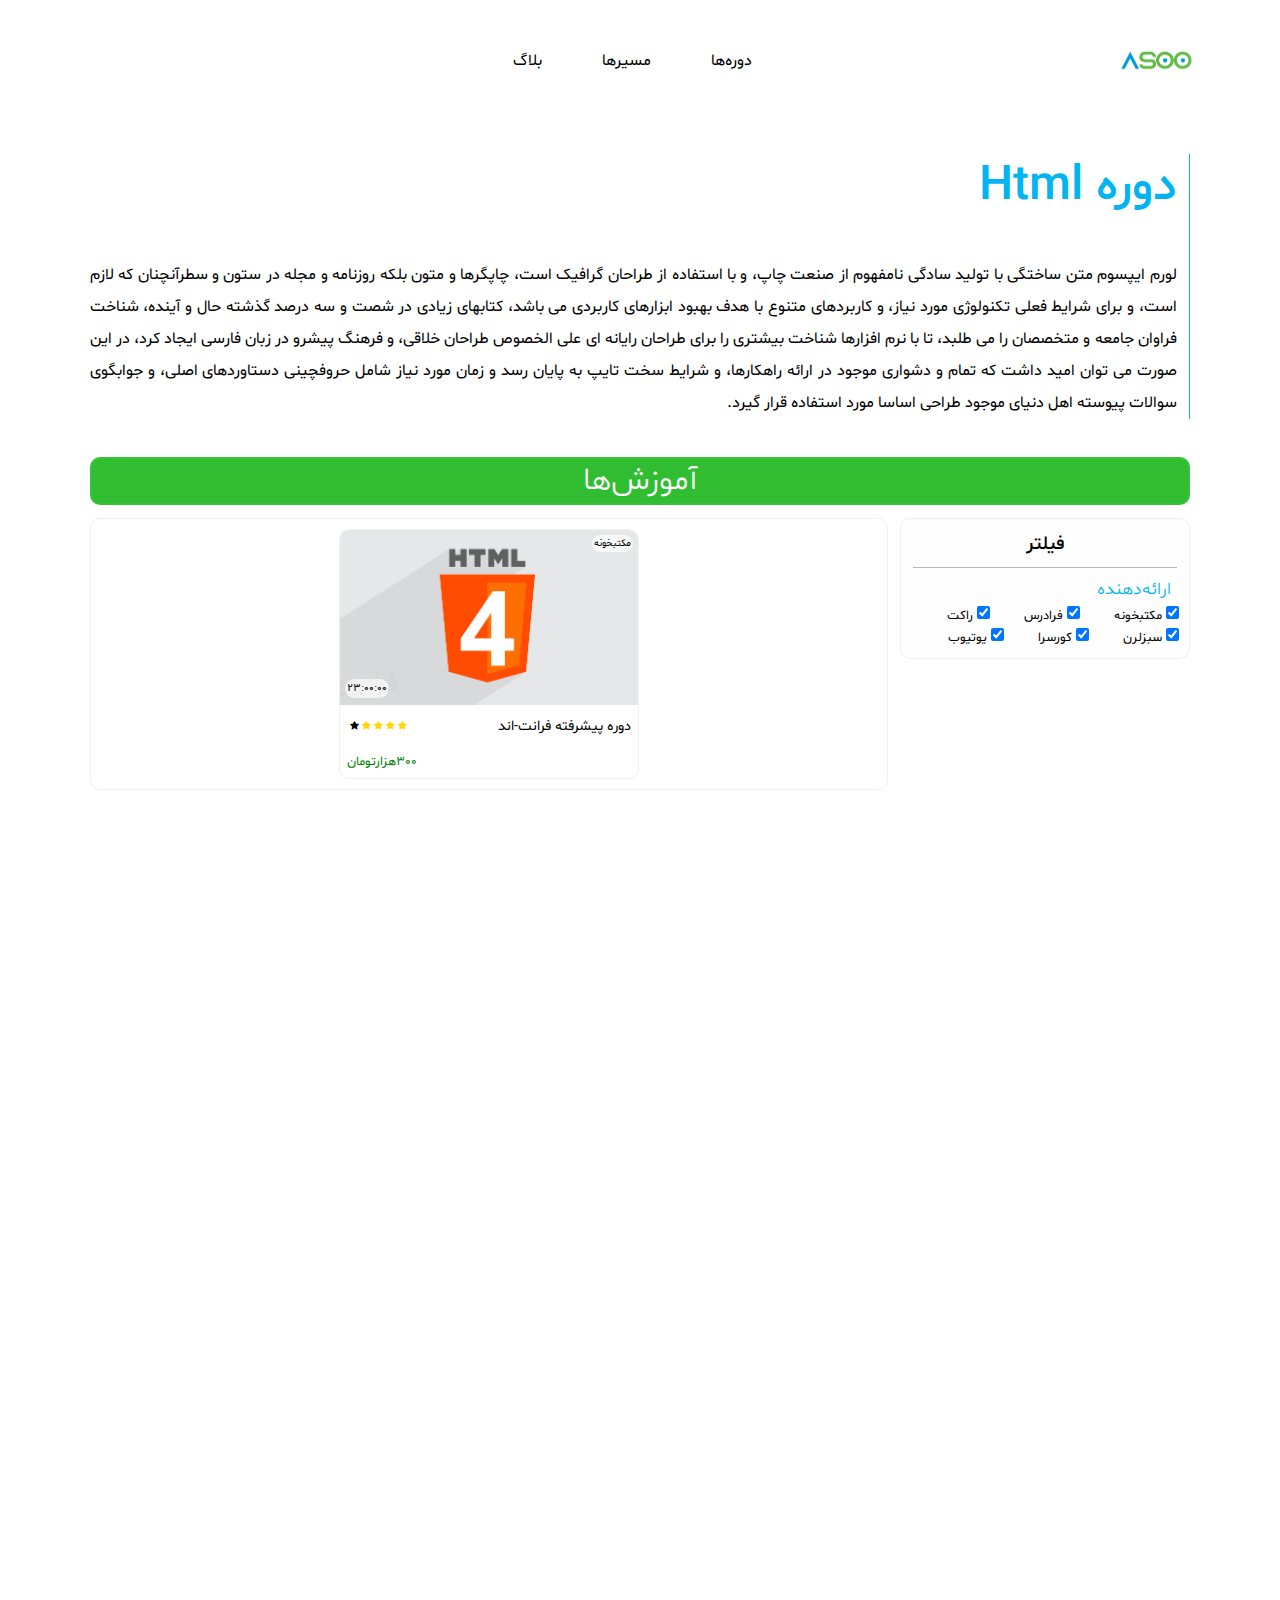
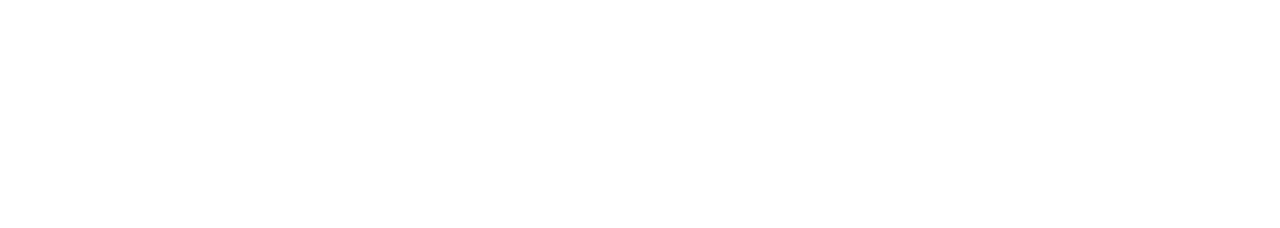
==== CourseHTML.html @ aa837df9 "done #1 filter" ====
<!DOCTYPE html>
<html lang="fa">
<head>
    <meta charset="UTF-8">
    <meta http-equiv="X-UA-Compatible" content="IE=edge">
    <meta name="viewport" content="width=device-width, initial-scale=1.0">
    <title>Html</title>

    <link rel="stylesheet" href="style/courseTemp.css">
    <link rel="stylesheet" href="https://cdnjs.cloudflare.com/ajax/libs/font-awesome/4.7.0/css/font-awesome.min.css">

</head>
<body>
    <main>


                <nav class="navigationBar">

                    <div class="navitems1">
                        <a><img src="Media/Picturs/Asogo.png"></a>
                    </div>

                    <div class="navigationList">
                        <ul>
                            <li><a>دوره‌ها</a></li>
                            <li><a>مسیر‌ها</a></li>
                            <li><a>بلاگ</a></li>
                        </ul> 
                    </div>    

                </nav>



                <div class="coursesMainContainer">
                    <div class="coursesDetailC">
                        <h1 class="iTopic">دوره Html</h1>
                        <p>لورم ایپسوم متن ساختگی با تولید سادگی نامفهوم از صنعت چاپ، و با استفاده از طراحان گرافیک است، چاپگرها و متون بلکه روزنامه و مجله در ستون و سطرآنچنان که لازم است، و برای شرایط فعلی تکنولوژی مورد نیاز، و کاربردهای متنوع با هدف بهبود ابزارهای کاربردی می باشد، کتابهای زیادی در شصت و سه درصد گذشته حال و آینده، شناخت فراوان جامعه و متخصصان را می طلبد، تا با نرم افزارها شناخت بیشتری را برای طراحان رایانه ای علی الخصوص طراحان خلاقی، و فرهنگ پیشرو در زبان فارسی ایجاد کرد، در این صورت می توان امید داشت که تمام و دشواری موجود در ارائه راهکارها، و شرایط سخت تایپ به پایان رسد و زمان مورد نیاز شامل حروفچینی دستاوردهای اصلی، و جوابگوی سوالات پیوسته اهل دنیای موجود طراحی اساسا مورد استفاده قرار گیرد.</p>
                    </div>

                    <h2> آموزش‌ها</h2>


                    <div class="coursesContainer">
                        
                        <div class="coursesFilter">
                           <h3>فیلتر</h3>
                           <div class="coursesFilter1">
                                <h4 class="iTopic">ارائه‌دهنده</h4>
                                
                                <input type="checkbox" name="MaktabKhone" id="Maktab" checked onchange="Maktab()">
                                <span for="MaktabKhone"> مکتبخونه </span> 

                                <input type="checkbox" name="FaraDars" id="FaraDars" checked onchange="FaraDars()">
                                <span For="FaraDars"> فرادرس </span>
                                
                                <input type="checkbox" name="Roocket" id="Roocket" checked onchange="Roocket()">
                                <span for="Roocket"> راکت </span>

                                <input type="checkbox" name="SabzLearn" id="SabzLearn" checked onchange="SabzLearn()">
                                <span for="SabzLearn"> سبزلرن </span>

                                <input type="checkbox" name="Coursera" id="Coursera" checked onchange="Coursera()">
                                <span for="Coursera"> کورسرا </span>

                                <input type="checkbox" name="YouTube" id="YouTube" checked onchange="YouTube()">
                                <span for="YouTube"> یوتیوب </span>

                           </div>
                           <div class="coursesFilter2"></div>
                        </div>


                        <div class="coursesAll">


                            <div class="courseCart Maktab">
                                <div class="cartImg">
                                    <img src="Media/Picturs/HTML/faradrs-1.png" alt="HTML 4 logo">
                                    <div class="cartPublisher">مکتبخونه</div>
                                    <div class="cartTopic">دوره پیشرفته فرانت-اند</div>
                                    <div class="cartRate">
                                        <span class="fa fa-star checked"></span>
                                        <span class="fa fa-star checked"></span>
                                        <span class="fa fa-star checked"></span>
                                        <span class="fa fa-star checked"></span>
                                        <span class="fa fa-star"></span>
                                    </div>
                                    <div class="cartPrice"> ۳۰۰هزارتومان</div>
                                    <div class="cartTime"> ۲۳:۰۰:۰۰</div>
                                </div>
                                <div class="cartDetail">
                                    <p>لورم ایپسوم متن ساختگی با تولید سادگی نامفهوم از صنعت چاپ و با استفاده از طراحان گرافیک است چاپگرها و متون بلکه روزنامه و مجله در ستون و سطرآنچنان که لازم است و برای شرایط فعلی تکنولوژی مورد نیاز و کاربردهای متنوع با هدف بهبود ابزارهای کاربردی می باشد</p>
                                    <p>لورم ایپسوم متن ساختگی با تولید سادگی نامفهوم از صنعت چاپ و با استفاده از طراحان گرافیک است چاپگرها و متون بلکه روزنامه و مجله در ستون و سطرآنچنان که لازم است و برای شرایط فعلی تکنولوژی مورد نیاز و کاربردهای متنوع با هدف بهبود ابزارهای کاربردی می باشد</p>
                                </div>                              
                            </div>






                        </div>
                    </div>
                </div>
            
    </main>


    <script src="Js/publishersFilter.js"></script>
</body>
</html>
---- style/courseTemp.css ----
@import url("courseTemp/course.css");
@import url("global/navigation.css");
@import url("global/footer.css");
@import url("global/global.css");
@import url("global/typography.css");
@import url("global/fonts.css");
@import url("global/button.css");
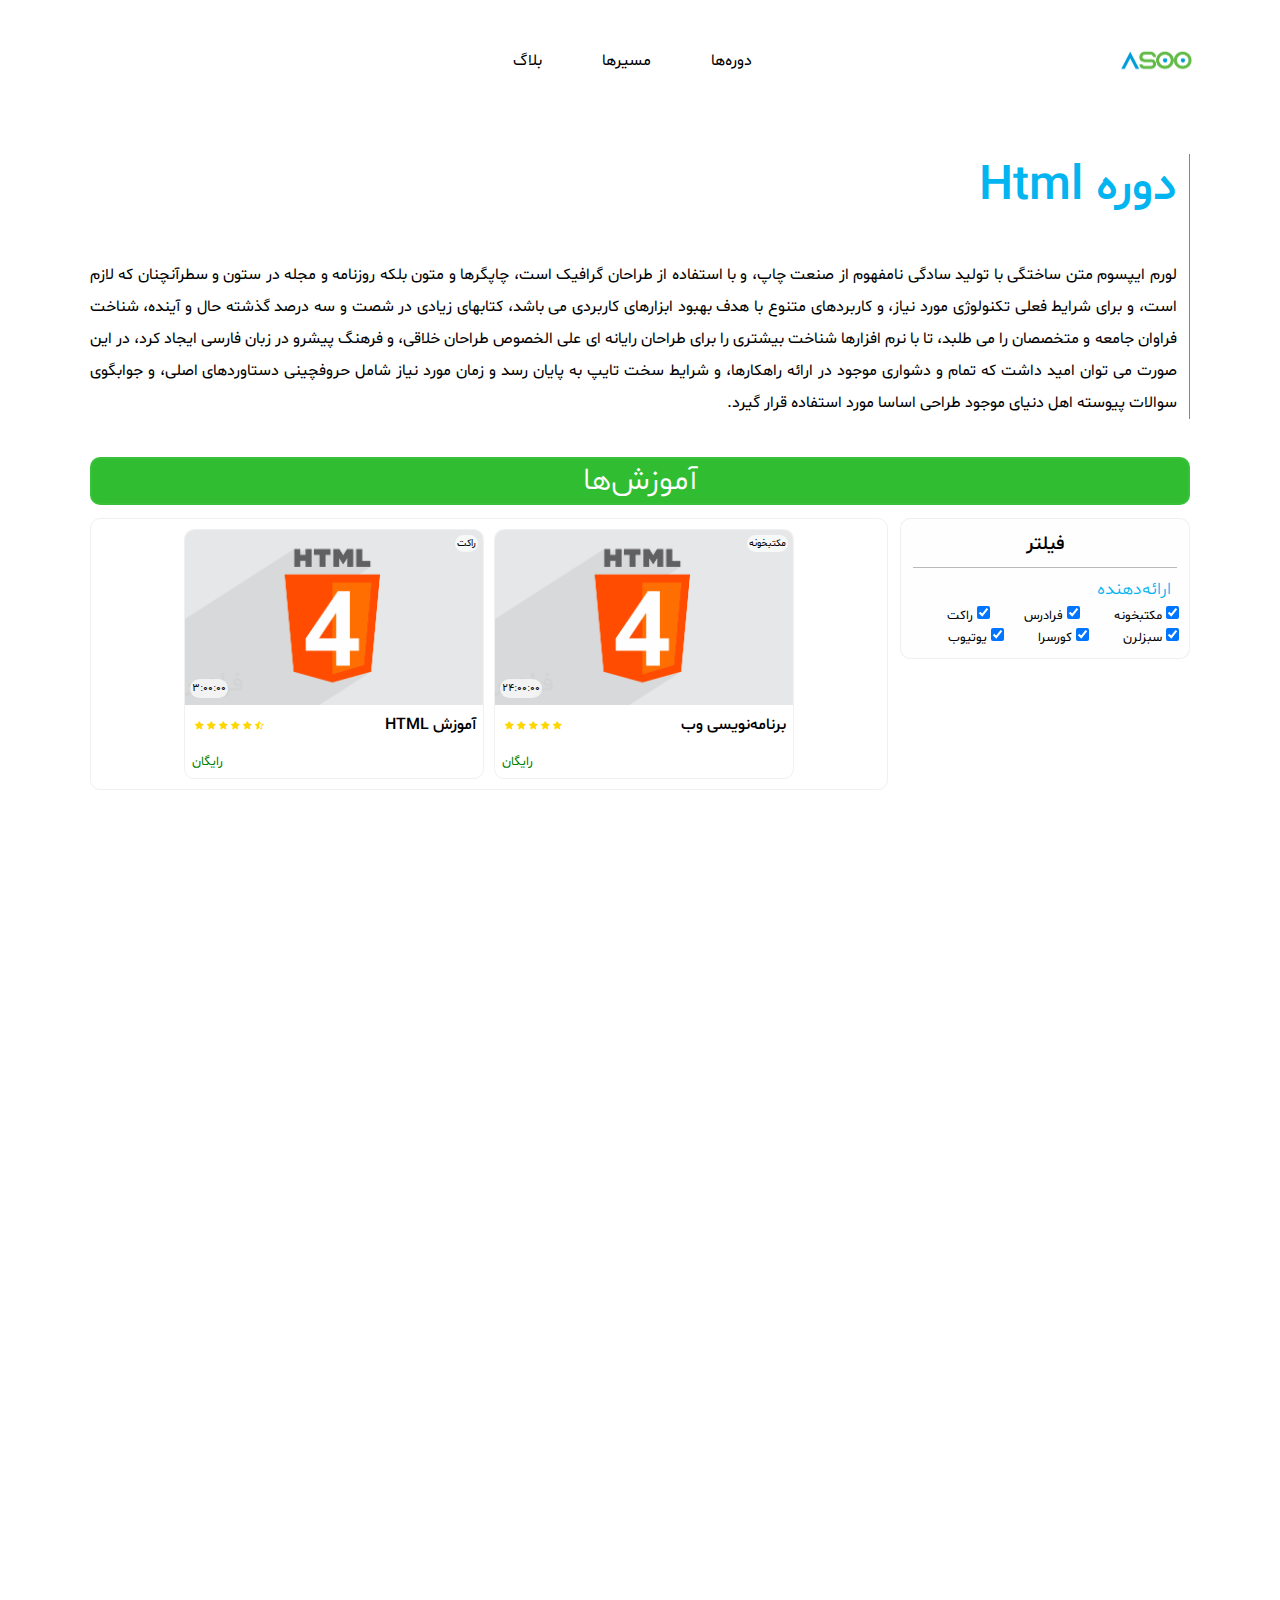
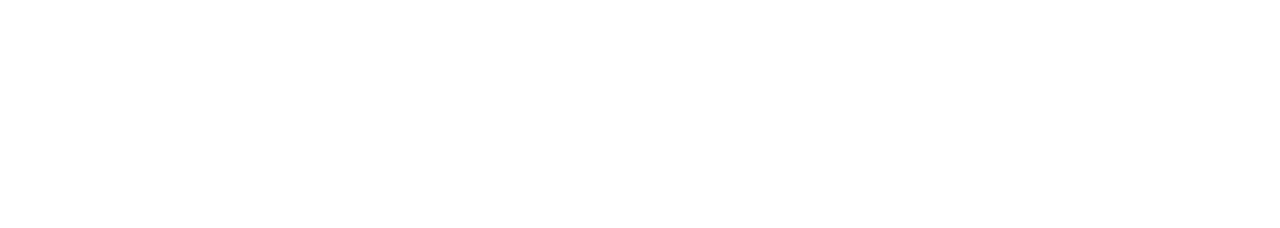
==== commit 8e1206e1: "to torabi" ====
--- a/CourseHTML.html
+++ b/CourseHTML.html
@@ -49,22 +49,22 @@
                                 <h4 class="iTopic">ارائه‌دهنده</h4>
                                 
                                 <input type="checkbox" name="MaktabKhone" id="Maktab" checked onchange="Maktab()">
-                                <span for="MaktabKhone"> مکتبخونه </span> 
+                                <label for="Maktab"> مکتبخونه </label> 
 
                                 <input type="checkbox" name="FaraDars" id="FaraDars" checked onchange="FaraDars()">
-                                <span For="FaraDars"> فرادرس </span>
+                                <label For="FaraDars"> فرادرس </label>
                                 
                                 <input type="checkbox" name="Roocket" id="Roocket" checked onchange="Roocket()">
-                                <span for="Roocket"> راکت </span>
+                                <label for="Roocket"> راکت </label>
 
                                 <input type="checkbox" name="SabzLearn" id="SabzLearn" checked onchange="SabzLearn()">
-                                <span for="SabzLearn"> سبزلرن </span>
+                                <label for="SabzLearn"> سبزلرن </label>
 
                                 <input type="checkbox" name="Coursera" id="Coursera" checked onchange="Coursera()">
-                                <span for="Coursera"> کورسرا </span>
+                                <label for="Coursera"> کورسرا </label>
 
                                 <input type="checkbox" name="YouTube" id="YouTube" checked onchange="YouTube()">
-                                <span for="YouTube"> یوتیوب </span>
+                                <label for="YouTube"> یوتیوب </label>
 
                            </div>
                            <div class="coursesFilter2"></div>
@@ -78,26 +78,59 @@
                                 <div class="cartImg">
                                     <img src="Media/Picturs/HTML/faradrs-1.png" alt="HTML 4 logo">
                                     <div class="cartPublisher">مکتبخونه</div>
-                                    <div class="cartTopic">دوره پیشرفته فرانت-اند</div>
+                                    <div class="cartTopic">برنامه‌نویسی وب</div>
                                     <div class="cartRate">
+                                        
                                         <span class="fa fa-star checked"></span>
                                         <span class="fa fa-star checked"></span>
                                         <span class="fa fa-star checked"></span>
                                         <span class="fa fa-star checked"></span>
-                                        <span class="fa fa-star"></span>
+                                        <span class="fa fa-star checked"></span>
+                                        
                                     </div>
-                                    <div class="cartPrice"> ۳۰۰هزارتومان</div>
-                                    <div class="cartTime"> ۲۳:۰۰:۰۰</div>
+                                    <div class="cartPrice"> رایگان</div>
+                                    <div class="cartTime"> ۲۴:۰۰:۰۰</div>
                                 </div>
                                 <div class="cartDetail">
-                                    <p>لورم ایپسوم متن ساختگی با تولید سادگی نامفهوم از صنعت چاپ و با استفاده از طراحان گرافیک است چاپگرها و متون بلکه روزنامه و مجله در ستون و سطرآنچنان که لازم است و برای شرایط فعلی تکنولوژی مورد نیاز و کاربردهای متنوع با هدف بهبود ابزارهای کاربردی می باشد</p>
-                                    <p>لورم ایپسوم متن ساختگی با تولید سادگی نامفهوم از صنعت چاپ و با استفاده از طراحان گرافیک است چاپگرها و متون بلکه روزنامه و مجله در ستون و سطرآنچنان که لازم است و برای شرایط فعلی تکنولوژی مورد نیاز و کاربردهای متنوع با هدف بهبود ابزارهای کاربردی می باشد</p>
+                                    <p>یکی از مجبوب‌ترین آموزش‌های طراحی وب مکتبخونه، توسط استاد مرحوم محمد صالحه تدریس
+                                        شده است. این آموزش کاملا رایگان می‌باشد و علاوه بر مبحث HTML به مباحث دیگری همچون CSS, JavaScript,
+                                        PHP و SQL نیز می‌پردازد که مباحث فرانت و بک-اند را به صورت مقدماتی پوشش می‌دهد و می‌تواند شروع
+                                        مناسبی در این حوزه باشد.
+                                        <a style="color:blue ;"
+                                            href="https://maktabkhooneh.org/course/%D8%A8%D8%B1%D9%86%D8%A7%D9%85%D9%87-%D9%86%D9%88%DB%8C%D8%B3%DB%8C-%D9%88%D8%A8-mk74/#information"
+                                            target="_blank">لینک</a>
+                                    </p>
                                 </div>                              
                             </div>
 
 
-
-
+                            <div class="courseCart Roocket">
+                                <div class="cartImg">
+                                    <img src="Media/Picturs/HTML/faradrs-1.png" alt="HTML 4 logo">
+                                    <div class="cartPublisher">راکت</div>
+                                    <div class="cartTopic">آموزش HTML</div>
+                                    <div class="cartRate">
+                                        
+                                        <span class="fa fa-star-half-full checked"></span>
+                                        <span class="fa fa-star checked"></span>
+                                        <span class="fa fa-star checked"></span>
+                                        <span class="fa fa-star checked"></span>
+                                        <span class="fa fa-star checked"></span>
+                                        <span class="fa fa-star checked"></span>
+                                        
+                                    </div>
+                                    <div class="cartPrice"> رایگان</div>
+                                    <div class="cartTime"> ۳:۰۰:۰۰</div>
+                                </div>
+                                <div class="cartDetail">
+                                    <p>
+                                        در دوره آموزش HTML شما به شکل کامل و رایگان با HTML آشنا خواهید شد و یاد
+                                        می‌گیرید که چطور از HTML برای ایجاد صفحات وب خود استفاده کنید.
+                                        این دوره رایگان است و گواهینامه اتمام دوره نیز دارد.
+                                        <a style="color:blue ;" href="https://roocket.ir/series/learn-html" target="_blank">لینک</a>
+                                    </p>
+                                </div>                              
+                            </div>
 
 
                         </div>
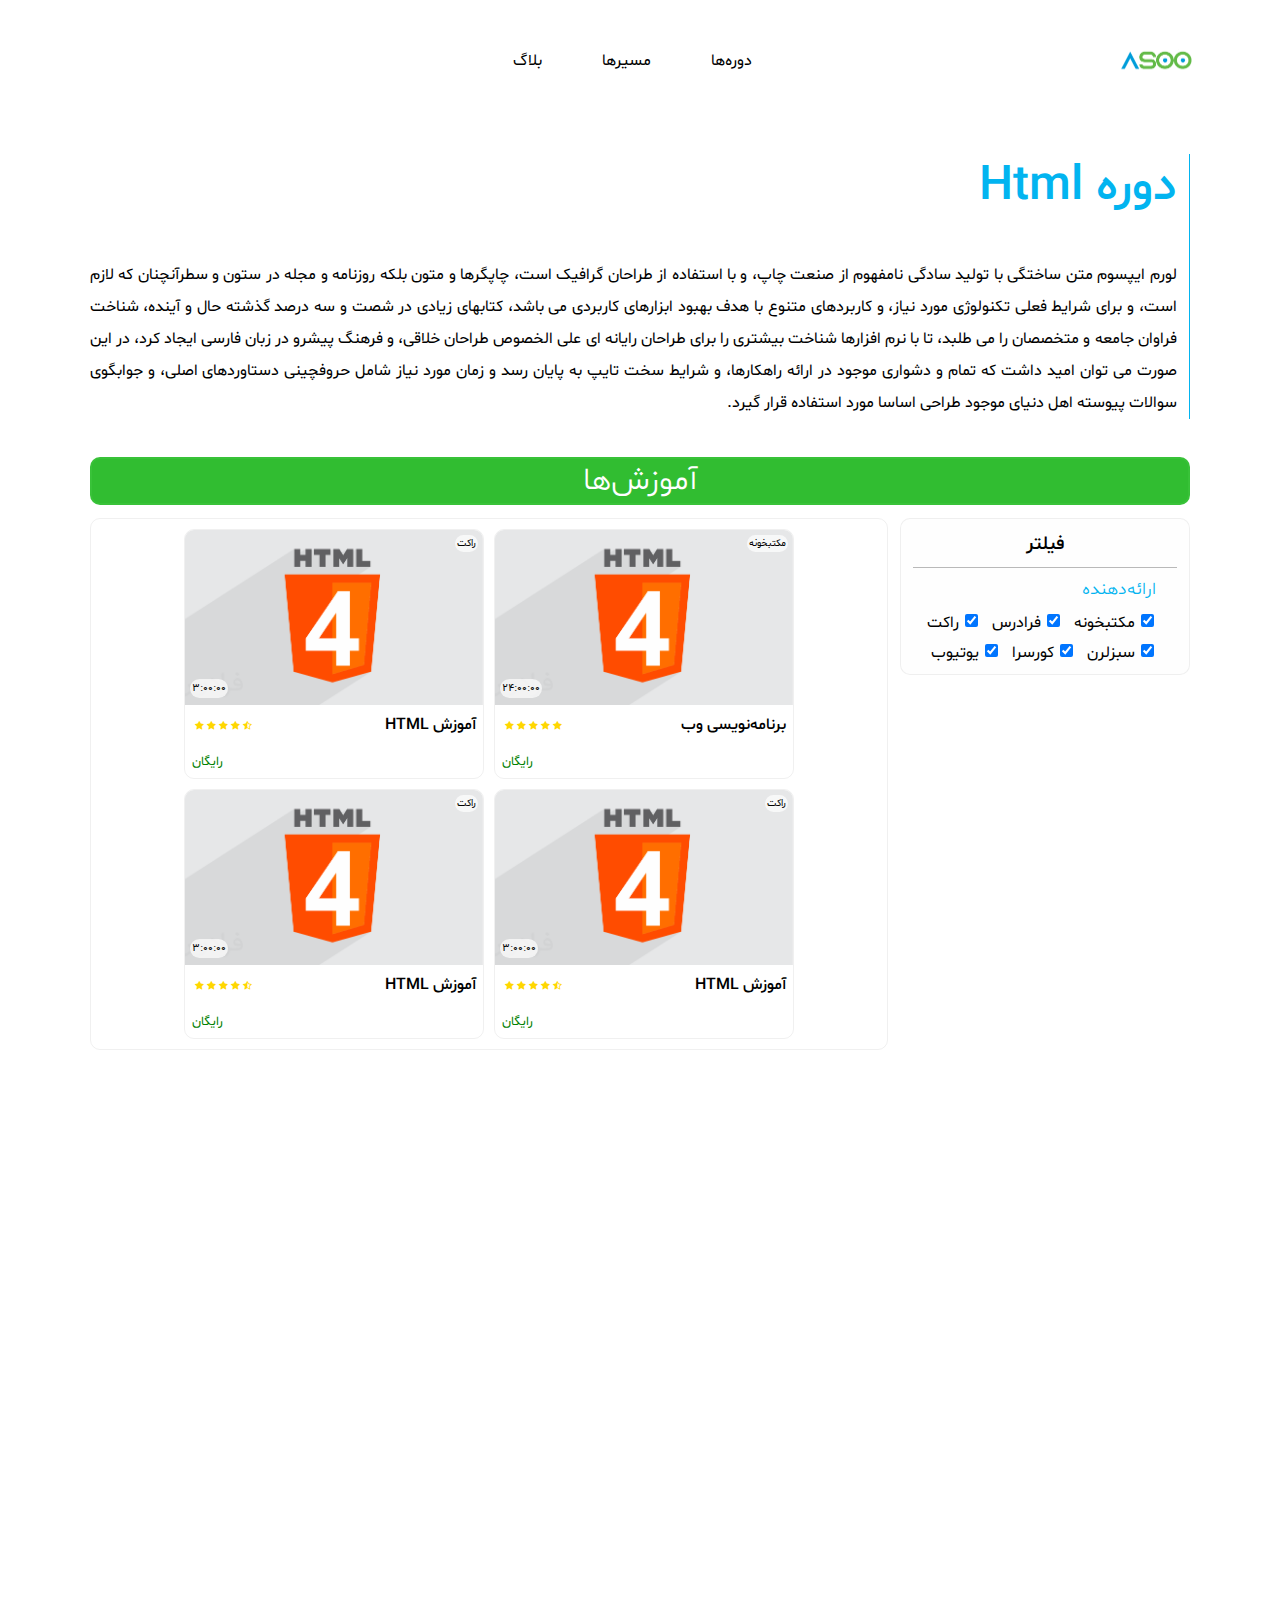
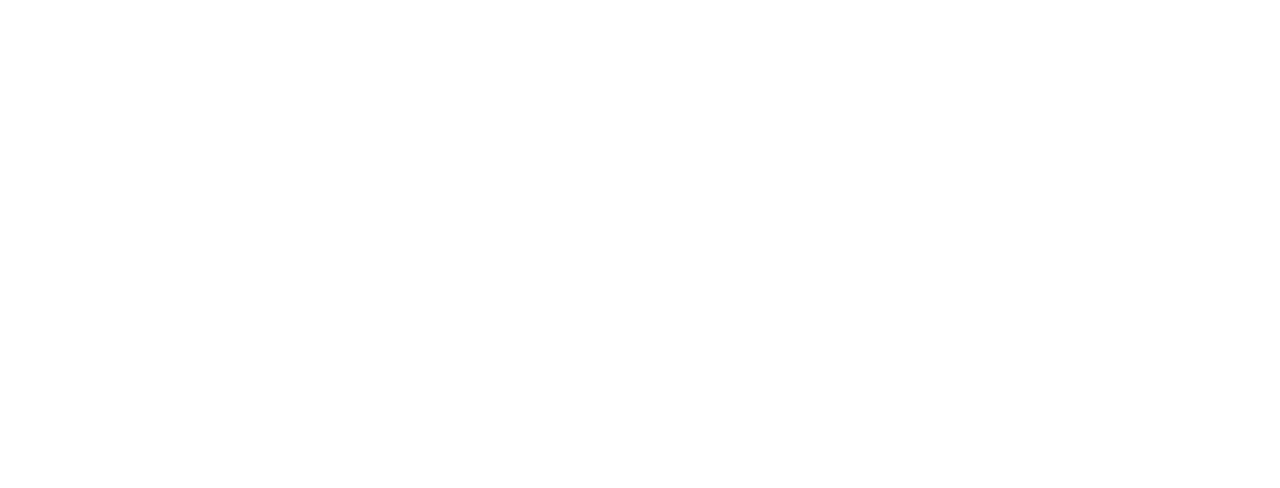
==== commit 3c404a8c: "tooo torabi" ====
--- a/CourseHTML.html
+++ b/CourseHTML.html
@@ -116,6 +116,32 @@
                                         <span class="fa fa-star checked"></span>
                                         <span class="fa fa-star checked"></span>
                                         <span class="fa fa-star checked"></span>
+                                        
+                                    </div>
+                                    <div class="cartPrice"> رایگان</div>
+                                    <div class="cartTime"> ۳:۰۰:۰۰</div>
+                                </div>
+                                <div class="cartDetail">
+                                    <p>
+                                        در دوره آموزش HTML شما به شکل کامل و رایگان با HTML آشنا خواهید شد و یاد
+                                        می‌گیرید که چطور از HTML برای ایجاد صفحات وب خود استفاده کنید.
+                                        این دوره رایگان است و گواهینامه اتمام دوره نیز دارد.
+                                        <a style="color:blue ;" href="https://roocket.ir/series/learn-html" target="_blank">لینک</a>
+                                    </p>
+                                </div>                              
+                            </div>
+
+                            <div class="courseCart Roocket">
+                                <div class="cartImg">
+                                    <img src="Media/Picturs/HTML/faradrs-1.png" alt="HTML 4 logo">
+                                    <div class="cartPublisher">راکت</div>
+                                    <div class="cartTopic">آموزش HTML</div>
+                                    <div class="cartRate">
+                                        
+                                        <span class="fa fa-star-half-full checked"></span>
+                                        <span class="fa fa-star checked"></span>
+                                        <span class="fa fa-star checked"></span>
+                                        <span class="fa fa-star checked"></span>
                                         <span class="fa fa-star checked"></span>
                                         
                                     </div>
@@ -133,6 +159,34 @@
                             </div>
 
 
+
+                            <div class="courseCart Roocket">
+                                <div class="cartImg">
+                                    <img src="Media/Picturs/HTML/faradrs-1.png" alt="HTML 4 logo">
+                                    <div class="cartPublisher">راکت</div>
+                                    <div class="cartTopic">آموزش HTML</div>
+                                    <div class="cartRate">
+                                        
+                                        <span class="fa fa-star-half-full checked"></span>
+                                        <span class="fa fa-star checked"></span>
+                                        <span class="fa fa-star checked"></span>
+                                        <span class="fa fa-star checked"></span>
+                                        <span class="fa fa-star checked"></span>
+                                        
+                                    </div>
+                                    <div class="cartPrice"> رایگان</div>
+                                    <div class="cartTime"> ۳:۰۰:۰۰</div>
+                                </div>
+                                <div class="cartDetail">
+                                    <p>
+                                        در دوره آموزش HTML شما به شکل کامل و رایگان با HTML آشنا خواهید شد و یاد
+                                        می‌گیرید که چطور از HTML برای ایجاد صفحات وب خود استفاده کنید.
+                                        این دوره رایگان است و گواهینامه اتمام دوره نیز دارد.
+                                        <a style="color:blue ;" href="https://roocket.ir/series/learn-html" target="_blank">لینک</a>
+                                    </p>
+                                </div>                              
+                            </div>
+
                         </div>
                     </div>
                 </div>
